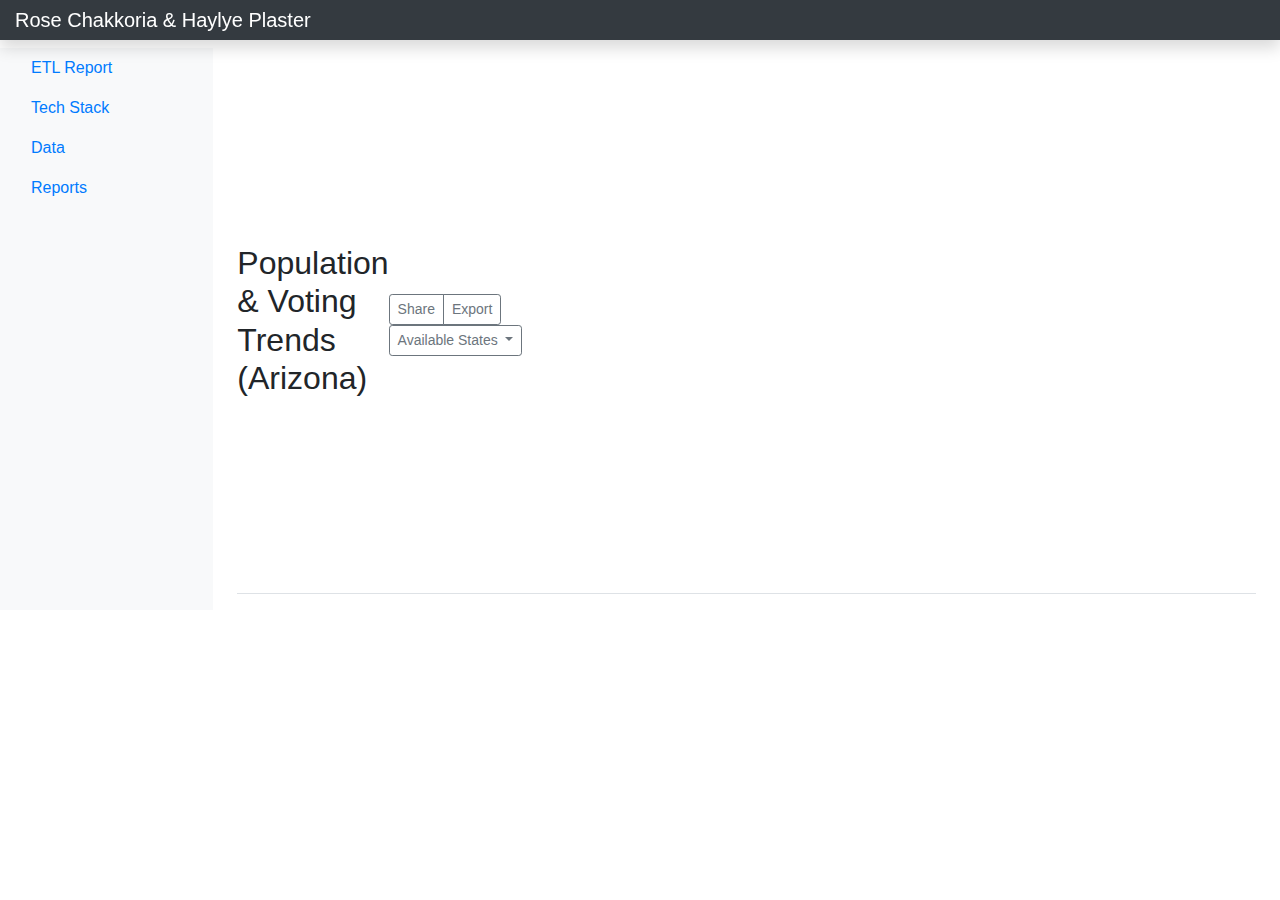
==== index.html @ ee072b9a "IndexHTML commit" ====
<html lang="en">

<head>
    <meta charset="UTF-8">
    <!-- <meta name ="viewport" content ="width=device-width", initial-scale=1.0">
    <meta http-equiv="X-UA-Compatible" content="ie=edge"> -->
    <title>ETL Project 2019</title>
   <!-- <link rel="stylesheet" href="./dashboard.css"> -->
   <link rel="stylesheet" href="https://stackpath.bootstrapcdn.com/bootstrap/4.3.1/css/bootstrap.min.css" integrity="sha384-ggOyR0iXCbMQv3Xipma34MD+dH/1fQ784/j6cY/iJTQUOhcWr7x9JvoRxT2MZw1T" crossorigin="anonymous">
    <script src="https://code.jquery.com/jquery-3.3.1.slim.min.js" integrity="sha384-q8i/X+965DzO0rT7abK41JStQIAqVgRVzpbzo5smXKp4YfRvH+8abtTE1Pi6jizo" crossorigin="anonymous"></script>
    <script src="https://cdnjs.cloudflare.com/ajax/libs/popper.js/1.14.7/umd/popper.min.js" integrity="sha384-UO2eT0CpHqdSJQ6hJty5KVphtPhzWj9WO1clHTMGa3JDZwrnQq4sF86dIHNDz0W1" crossorigin="anonymous"></script>
    <script src="https://stackpath.bootstrapcdn.com/bootstrap/4.3.1/js/bootstrap.min.js" integrity="sha384-JjSmVgyd0p3pXB1rRibZUAYoIIy6OrQ6VrjIEaFf/nJGzIxFDsf4x0xIM+B07jRM" crossorigin="anonymous"></script>

</head>
<div class="container-fluid">
<nav class="navbar navbar-dark fixed-top bg-dark flex-md-nowrap p-0 shadow">
  <a class="navbar-brand col-sm-3 col-md-2 mr-0" href="#">Rose Chakkoria & Haylye Plaster</a>
  
  <ul class="navbar-nav px-3">
    <li class="nav-item text-nowrap">
    </li>
  </ul>
</nav>
<br>
<br>

  <div class="row">
    <nav class="col-md-2 d-none d-md-block bg-light sidebar">
      <div class="sidebar-sticky">
        <ul class="nav flex-column">
          <li class="nav-item">
            <a class="nav-link active" href="#intro">
              <span data-feather="home"></span>
              ETL Report <span class="sr-only">(current)</span>
            </a>
          </li>
          <li class="nav-item">
            <a class="nav-link" href="#usedworks">
              <span data-feather="shopping-cart"></span>
              Tech Stack
            </a>
          </li>
          <li class="nav-item">
            <a class="nav-link" href="#table">
              <span data-feather="file"></span>
              Data
            </a>
          </li>
          <li class="nav-item">
            <a class="nav-link" href="#writeup">
              <span data-feather="bar-chart-2"></span>
              Reports
            </a>
          </li>
        </ul>
      </div>
    </nav>

    <main role="main" class="col-md-9 ml-sm-auto col-lg-10 px-4">
      <div class="d-flex justify-content-between flex-wrap flex-md-nowrap align-items-center pt-3 pb-2 mb-3 border-bottom">
        <h1 class="h2">Population & Voting Trends (Arizona)</h1>
        <div class="btn-toolbar mb-2 mb-md-0">
          <div class="btn-group mr-2">
            <button type="button" class="btn btn-sm btn-outline-secondary">Share</button>
            <button type="button" class="btn btn-sm btn-outline-secondary">Export</button>
          </div>
          <button type="button" class="btn btn-sm btn-outline-secondary dropdown-toggle" type="button" id="dropdownMenuButton" data-toggle="dropdown" aria-haspopup="true" aria-expanded="false">
            <span data-feather="data"></span>
            Available States
          </button>
          <div class="dropdown-menu" aria-labelledby="dropdownMenuButton">
                <a class="dropdown-item" href="#">Action</a>
                <a class="dropdown-item" href="#">Another action</a>
                <a class="dropdown-item" href="#">Something else here</a>
        </div>
        <div class="dropdown">
  
        </div>
      </div>

      <canvas class="my-4 w-100" id="myChart" width="900" height="380"></canvas>

      <h2>Data Table</h2>
      <div class="table-responsive">
        <table class="table table-striped table-sm">
          <thead>
            <tr>
              <th>Year</th>
              <th>Republican%</th>
              <th>Democratic%</th>
              <th>Population</th>
              <th>White</th>
              <th>Black</th>
              <th>Hispanic</th>
              <th>American Indian</th>
              <th>Asian</th>
              <th>Other</th>
            </tr>
          </thead>
          <tbody>
            <tr>
              <td>1,001</td>
              <td>Lorem</td>
              <td>ipsum</td>
              <td>dolor</td>
              <td>sit</td>
            </tr>
            <tr>
              <td>1,002</td>
              <td>amet</td>
              <td>consectetur</td>
              <td>adipiscing</td>
              <td>elit</td>
            </tr>
            <tr>
              <td>1,003</td>
              <td>Integer</td>
              <td>nec</td>
              <td>odio</td>
              <td>Praesent</td>
            </tr>
            <tr>
              <td>1,003</td>
              <td>libero</td>
              <td>Sed</td>
              <td>cursus</td>
              <td>ante</td>
            </tr>
            <tr>
              <td>1,004</td>
              <td>dapibus</td>
              <td>diam</td>
              <td>Sed</td>
              <td>nisi</td>
            </tr>
            <tr>
              <td>1,005</td>
              <td>Nulla</td>
              <td>quis</td>
              <td>sem</td>
              <td>at</td>
            </tr>
            <tr>
              <td>1,006</td>
              <td>nibh</td>
              <td>elementum</td>
              <td>imperdiet</td>
              <td>Duis</td>
            </tr>
            <tr>
              <td>1,007</td>
              <td>sagittis</td>
              <td>ipsum</td>
              <td>Praesent</td>
              <td>mauris</td>
            </tr>
            <tr>
              <td>1,008</td>
              <td>Fusce</td>
              <td>nec</td>
              <td>tellus</td>
              <td>sed</td>
            </tr>
            <tr>
              <td>1,009</td>
              <td>augue</td>
              <td>semper</td>
              <td>porta</td>
              <td>Mauris</td>
            </tr>
            <tr>
              <td>1,010</td>
              <td>massa</td>
              <td>Vestibulum</td>
              <td>lacinia</td>
              <td>arcu</td>
            </tr>
            <tr>
              <td>1,011</td>
              <td>eget</td>
              <td>nulla</td>
              <td>Class</td>
              <td>aptent</td>
            </tr>
            <tr>
              <td>1,012</td>
              <td>taciti</td>
              <td>sociosqu</td>
              <td>ad</td>
              <td>litora</td>
            </tr>
            <tr>
              <td>1,013</td>
              <td>torquent</td>
              <td>per</td>
              <td>conubia</td>
              <td>nostra</td>
            </tr>
            <tr>
              <td>1,014</td>
              <td>per</td>
              <td>inceptos</td>
              <td>himenaeos</td>
              <td>Curabitur</td>
            </tr>
            <tr>
              <td>1,015</td>
              <td>sodales</td>
              <td>ligula</td>
              <td>in</td>
              <td>libero</td>
            </tr>
          </tbody>
        </table>
      </div>
    </main>
  </div>
</div>
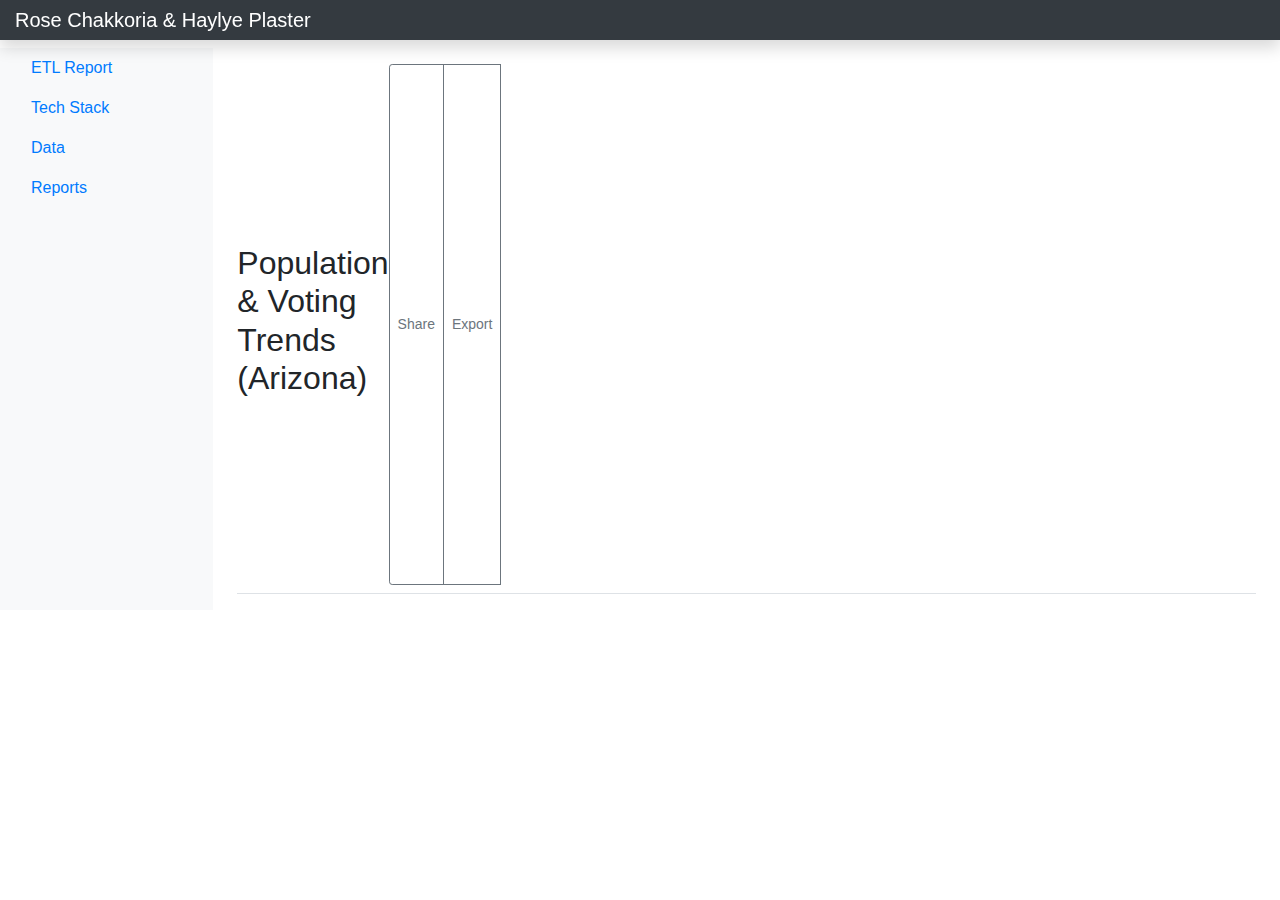
==== commit 705bb4f5: "Index.HTML commit" ====
--- a/index.html
+++ b/index.html
@@ -7,10 +7,7 @@
     <title>ETL Project 2019</title>
    <!-- <link rel="stylesheet" href="./dashboard.css"> -->
    <link rel="stylesheet" href="https://stackpath.bootstrapcdn.com/bootstrap/4.3.1/css/bootstrap.min.css" integrity="sha384-ggOyR0iXCbMQv3Xipma34MD+dH/1fQ784/j6cY/iJTQUOhcWr7x9JvoRxT2MZw1T" crossorigin="anonymous">
-    <script src="https://code.jquery.com/jquery-3.3.1.slim.min.js" integrity="sha384-q8i/X+965DzO0rT7abK41JStQIAqVgRVzpbzo5smXKp4YfRvH+8abtTE1Pi6jizo" crossorigin="anonymous"></script>
-    <script src="https://cdnjs.cloudflare.com/ajax/libs/popper.js/1.14.7/umd/popper.min.js" integrity="sha384-UO2eT0CpHqdSJQ6hJty5KVphtPhzWj9WO1clHTMGa3JDZwrnQq4sF86dIHNDz0W1" crossorigin="anonymous"></script>
-    <script src="https://stackpath.bootstrapcdn.com/bootstrap/4.3.1/js/bootstrap.min.js" integrity="sha384-JjSmVgyd0p3pXB1rRibZUAYoIIy6OrQ6VrjIEaFf/nJGzIxFDsf4x0xIM+B07jRM" crossorigin="anonymous"></script>
-
+    
 </head>
 <div class="container-fluid">
 <nav class="navbar navbar-dark fixed-top bg-dark flex-md-nowrap p-0 shadow">
@@ -63,20 +60,8 @@
           <div class="btn-group mr-2">
             <button type="button" class="btn btn-sm btn-outline-secondary">Share</button>
             <button type="button" class="btn btn-sm btn-outline-secondary">Export</button>
-          </div>
-          <button type="button" class="btn btn-sm btn-outline-secondary dropdown-toggle" type="button" id="dropdownMenuButton" data-toggle="dropdown" aria-haspopup="true" aria-expanded="false">
-            <span data-feather="data"></span>
-            Available States
-          </button>
-          <div class="dropdown-menu" aria-labelledby="dropdownMenuButton">
-                <a class="dropdown-item" href="#">Action</a>
-                <a class="dropdown-item" href="#">Another action</a>
-                <a class="dropdown-item" href="#">Something else here</a>
-        </div>
-        <div class="dropdown">
-  
-        </div>
-      </div>
+          
+        
 
       <canvas class="my-4 w-100" id="myChart" width="900" height="380"></canvas>
 
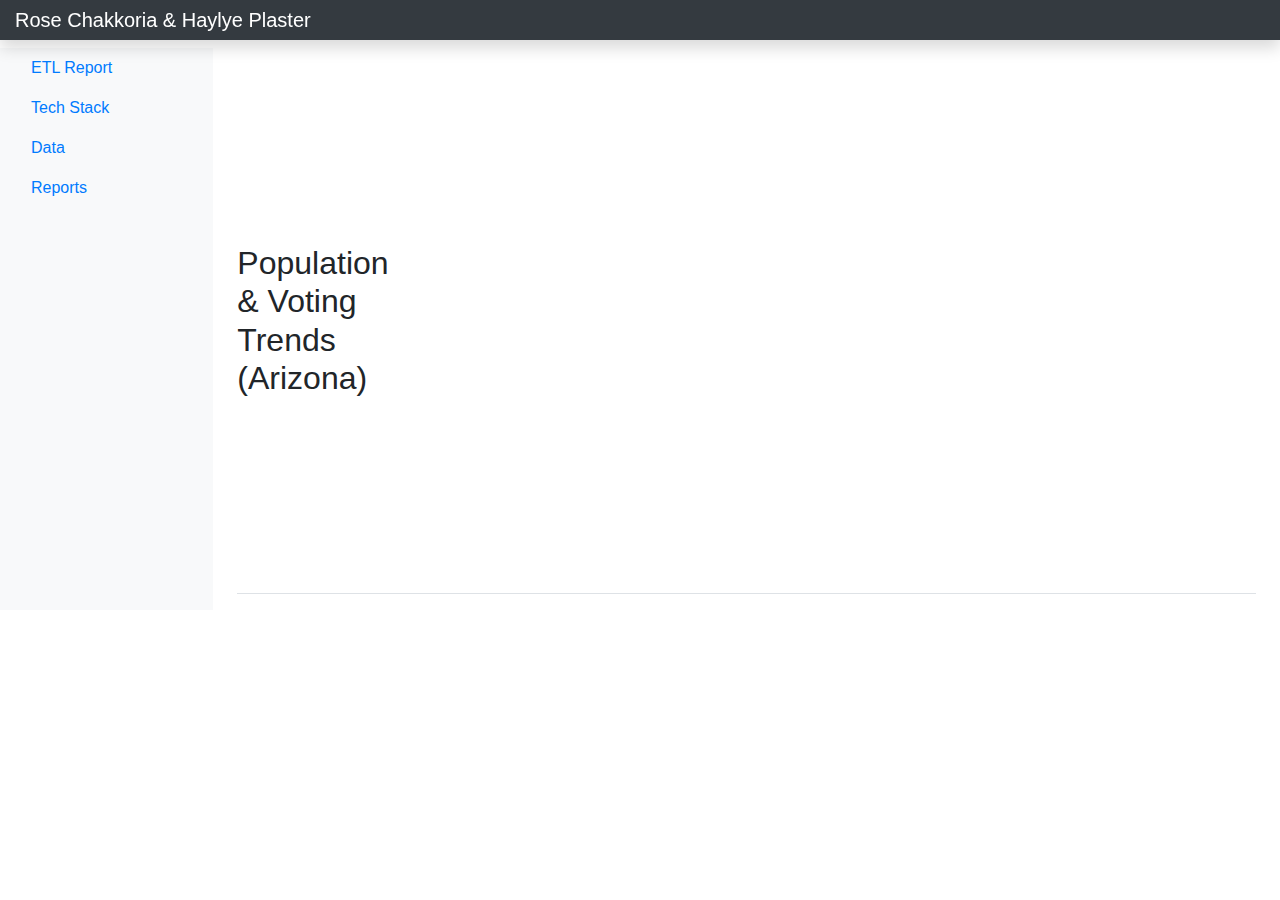
==== commit 5fcc4a56: "Update index.html" ====
--- a/index.html
+++ b/index.html
@@ -56,10 +56,7 @@
     <main role="main" class="col-md-9 ml-sm-auto col-lg-10 px-4">
       <div class="d-flex justify-content-between flex-wrap flex-md-nowrap align-items-center pt-3 pb-2 mb-3 border-bottom">
         <h1 class="h2">Population & Voting Trends (Arizona)</h1>
-        <div class="btn-toolbar mb-2 mb-md-0">
-          <div class="btn-group mr-2">
-            <button type="button" class="btn btn-sm btn-outline-secondary">Share</button>
-            <button type="button" class="btn btn-sm btn-outline-secondary">Export</button>
+        
           
         
 
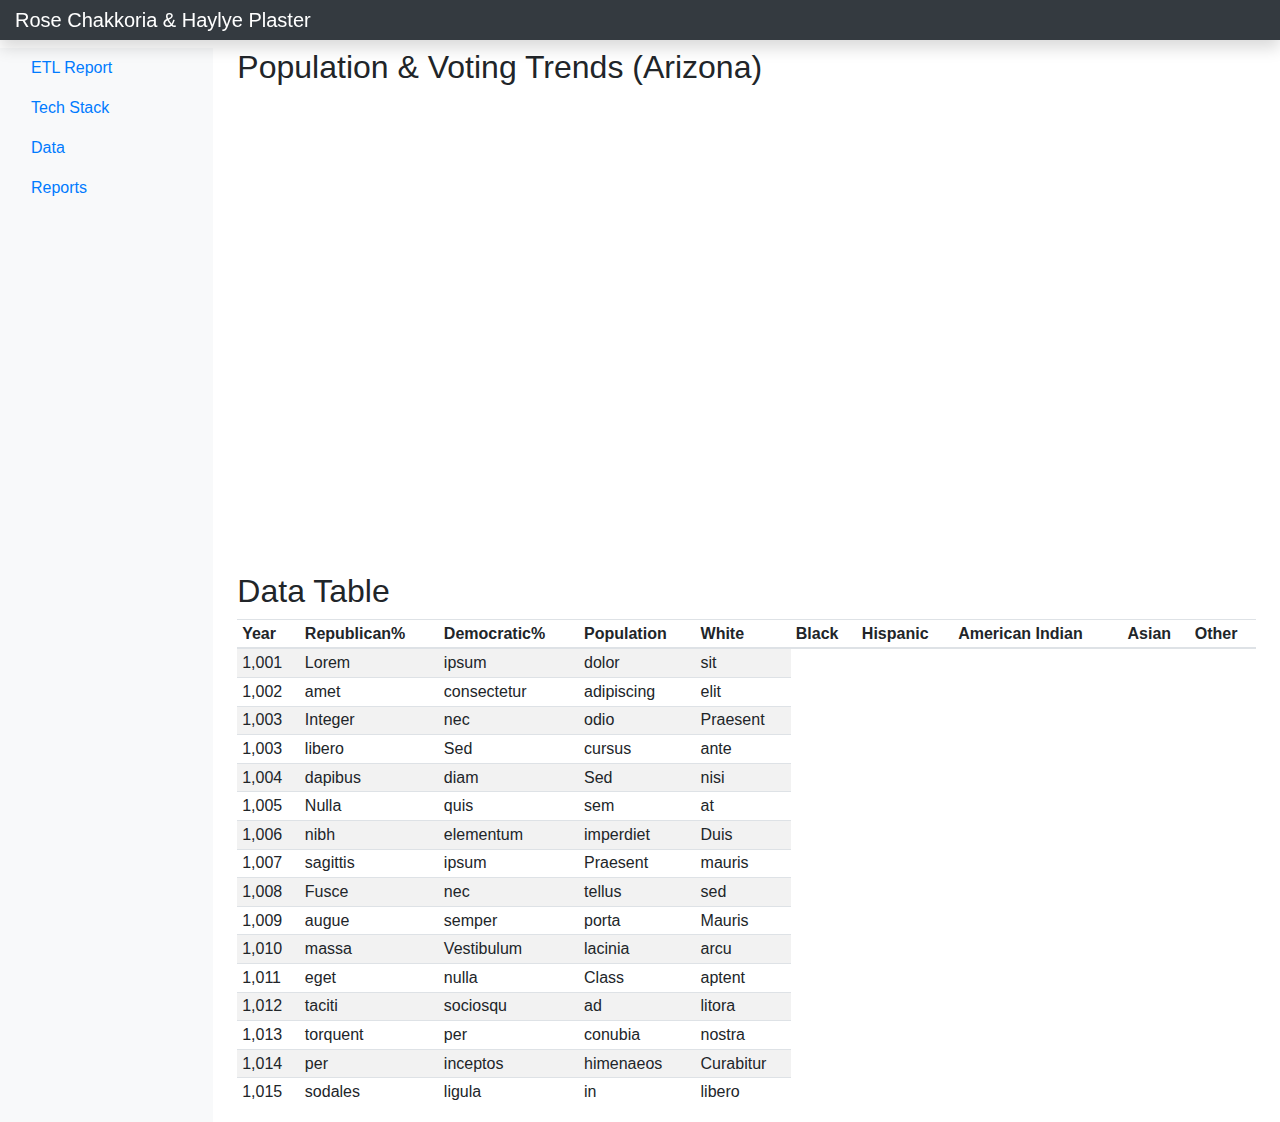
==== commit 3dfe970d: "Index HTML commit" ====
--- a/index.html
+++ b/index.html
@@ -54,9 +54,9 @@
     </nav>
 
     <main role="main" class="col-md-9 ml-sm-auto col-lg-10 px-4">
-      <div class="d-flex justify-content-between flex-wrap flex-md-nowrap align-items-center pt-3 pb-2 mb-3 border-bottom">
         <h1 class="h2">Population & Voting Trends (Arizona)</h1>
-        
+        <div class="btn-toolbar mb-2 mb-md-0">
+         
           
         
 
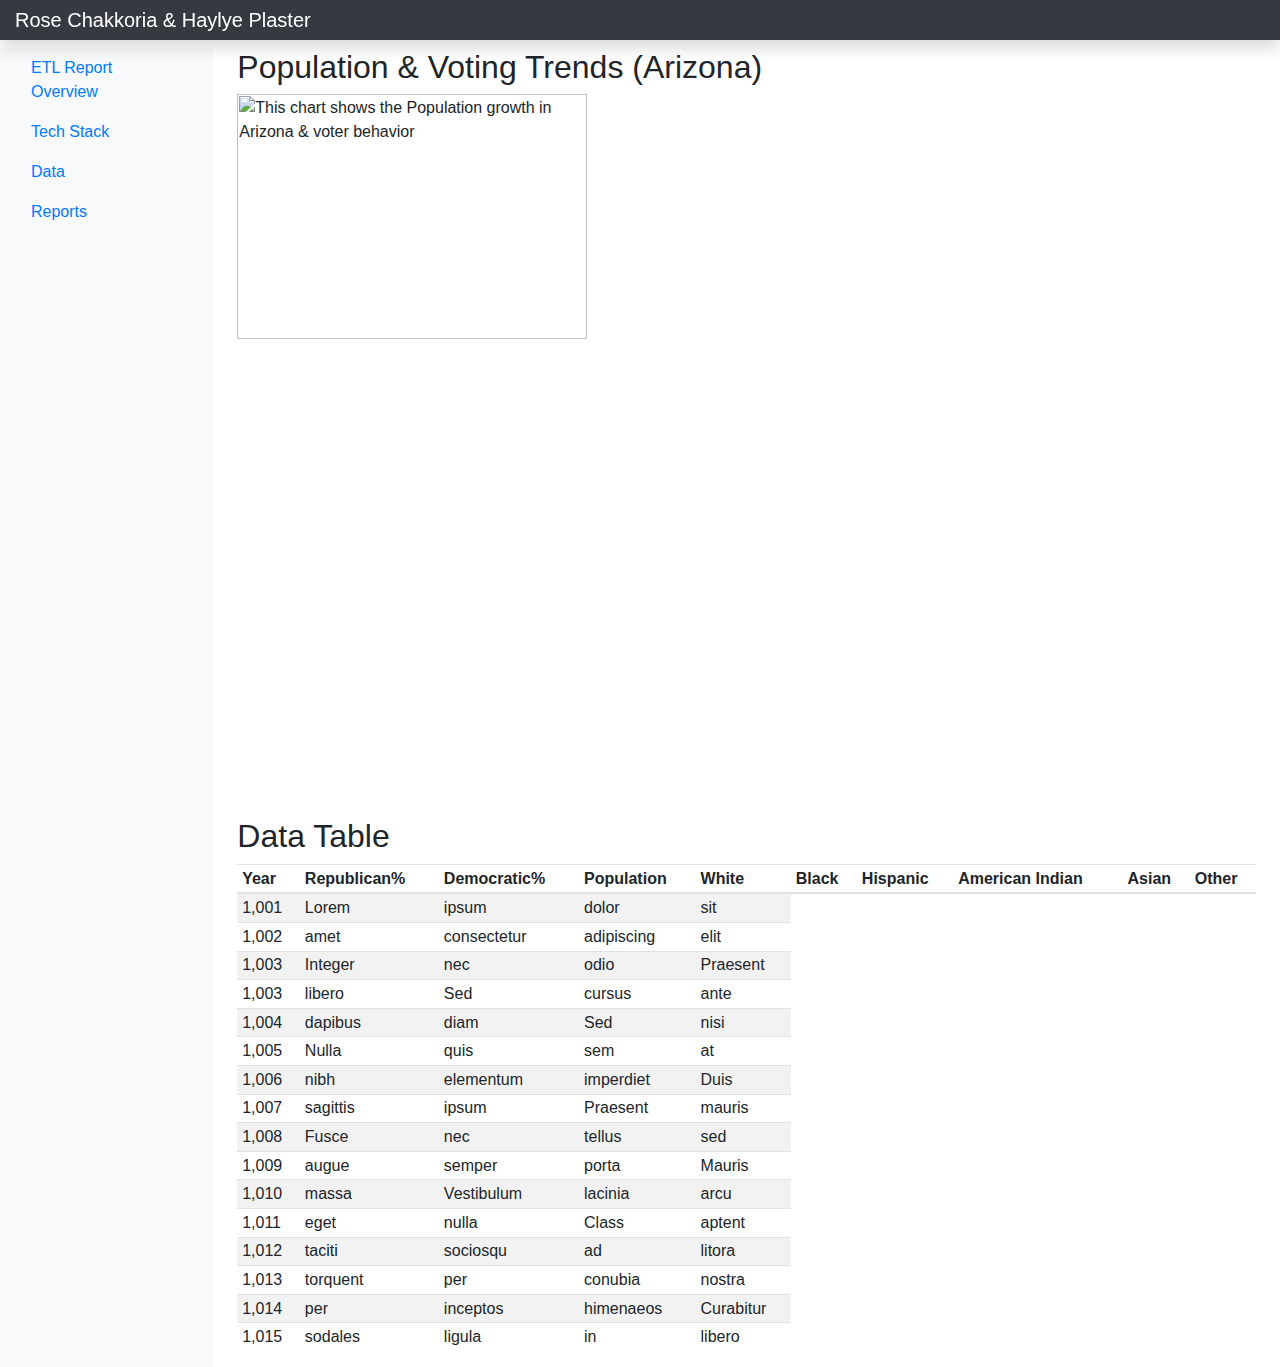
==== commit 09a92a8d: "HTML pages" ====
--- a/index.html
+++ b/index.html
@@ -20,19 +20,19 @@
 </nav>
 <br>
 <br>
-
+<!-- SECTION-->
   <div class="row">
     <nav class="col-md-2 d-none d-md-block bg-light sidebar">
       <div class="sidebar-sticky">
         <ul class="nav flex-column">
           <li class="nav-item">
-            <a class="nav-link active" href="#intro">
+            <a class="nav-link active" href="./index.html">
               <span data-feather="home"></span>
-              ETL Report <span class="sr-only">(current)</span>
-            </a>
-          </li>
-          <li class="nav-item">
-            <a class="nav-link" href="#usedworks">
+              ETL Report Overview <span class="sr-only">(current)</span>
+            </a>
+          </li>
+          <li class="nav-item">
+            <a class="nav-link" href="./techstack">
               <span data-feather="shopping-cart"></span>
               Tech Stack
             </a>
@@ -44,7 +44,7 @@
             </a>
           </li>
           <li class="nav-item">
-            <a class="nav-link" href="#writeup">
+            <a class="nav-link" href="./reports.html">
               <span data-feather="bar-chart-2"></span>
               Reports
             </a>
@@ -52,10 +52,13 @@
         </ul>
       </div>
     </nav>
-
+<!-- SECTION -->
     <main role="main" class="col-md-9 ml-sm-auto col-lg-10 px-4">
         <h1 class="h2">Population & Voting Trends (Arizona)</h1>
         <div class="btn-toolbar mb-2 mb-md-0">
+    <div class="box">
+        <img src="./###" alt="This chart shows the Population growth in Arizona & voter behavior" height="245" width="350" align="left">
+                   
          
           
         
@@ -63,6 +66,7 @@
       <canvas class="my-4 w-100" id="myChart" width="900" height="380"></canvas>
 
       <h2>Data Table</h2>
+      <section id="table", class= "text-center bg-black">
       <div class="table-responsive">
         <table class="table table-striped table-sm">
           <thead>
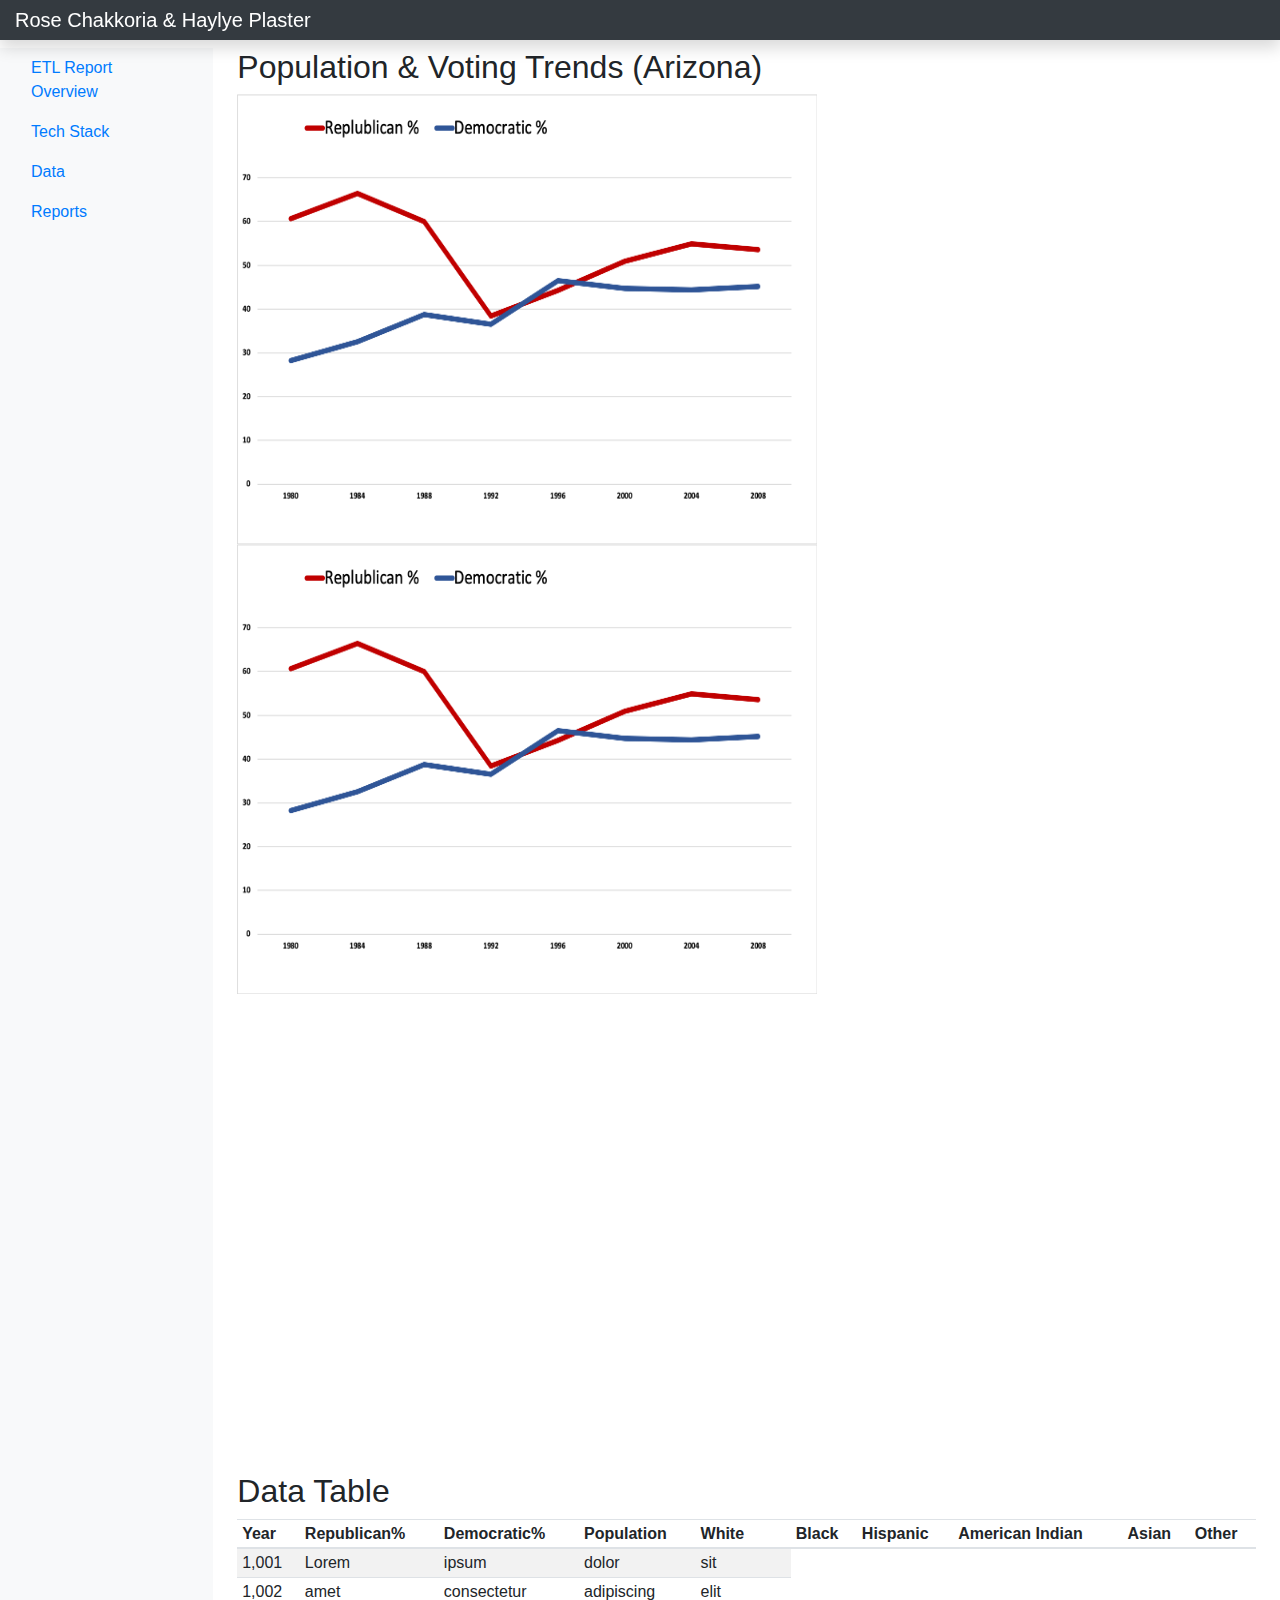
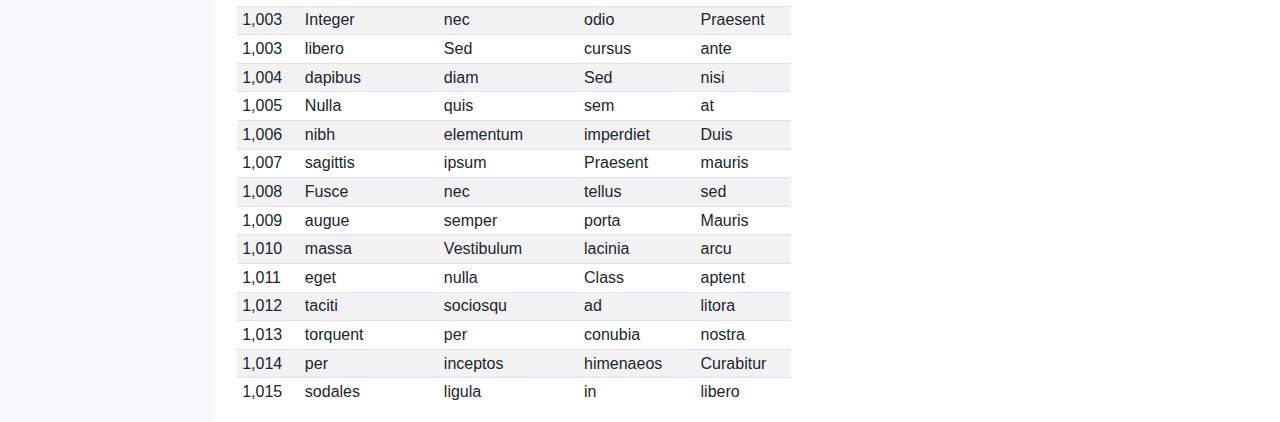
==== commit 45b3b14d: "Image and HTML" ====
--- a/index.html
+++ b/index.html
@@ -32,7 +32,7 @@
             </a>
           </li>
           <li class="nav-item">
-            <a class="nav-link" href="./techstack">
+            <a class="nav-link" href="./techstack.html">
               <span data-feather="shopping-cart"></span>
               Tech Stack
             </a>
@@ -57,8 +57,10 @@
         <h1 class="h2">Population & Voting Trends (Arizona)</h1>
         <div class="btn-toolbar mb-2 mb-md-0">
     <div class="box">
-        <img src="./###" alt="This chart shows the Population growth in Arizona & voter behavior" height="245" width="350" align="left">
-                   
+        <img src="./RepDemYear.png" alt="This chart shows the Population growth in Arizona & voter behavior" height="450" width="580" align="left">
+    <div class="box">
+        <img src="./RepDemYear.png" alt="This chart shows the Population growth in Arizona & voter behavior" height="450" width="580" align="left">
+               
          
           
         
